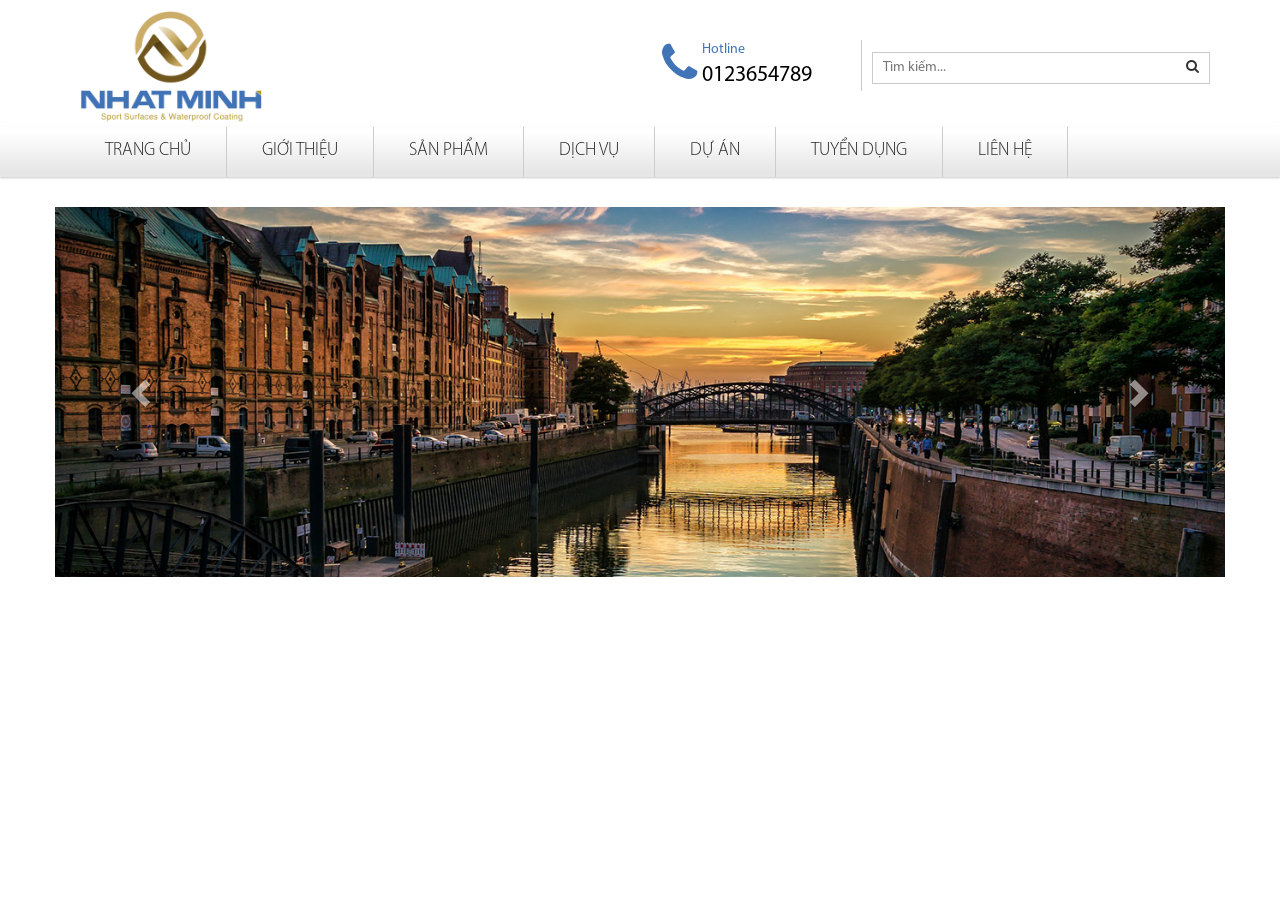
==== index.html @ c6996812 "a" ====
<html>

<head>
	<meta charset="utf-8" />
	<meta name="viewport" content="width=device-width, initial-scale=1">
	<title>Trang chủ</title>
    <!-- <link href="mmenu/jquery.mmenu.all.min.css" rel="stylesheet" /> -->
	<link rel="stylesheet" type="text/css" href="css/animate.css" />
    <link rel="stylesheet" type="text/css" href="css/owl.carousel.css" />
    <link rel="stylesheet" type="text/css" href="css/bootstrap.min.css" />
    <link rel="stylesheet" type="text/css" href="css/font-awesome.min.css" />
    <link rel="stylesheet" type="text/css" href="css/jquery.bxslider.css" />
    <link rel="stylesheet" type="text/css" href="css/jquery.fancybox.min.css" />
    <link rel="stylesheet" type="text/css" href="css/slick.css" />
    <link rel="stylesheet" type="text/css" href="css/style.css" />
    <link rel="stylesheet" type="text/css" href="css/cus.css" />
    <link rel="stylesheet" type="text/css" href="css/responsive.css" />
    <script src="js/jquery-2.1.4.min.js"></script>
    <script src="js/bootstrap.min.js"></script>
    <script src="js/owl.carousel.min.js"></script> 
    
    <script src="js/slick.min.js"></script>
    <script src="js/jquery.fancybox.min.js"></script>
    <script src="js/script.js"></script>
</head>

<body>
	<header id="header" class="">
        <div class="container">
            <div class="row">                
                <div class="col-md-5 col-xs-12">
                    <a href="" title=""><img src="images/logo.jpg" class="logo-img" alt=""></a>
                </div>
                <div class="col-md-7 col-xs-12">
                    <div class="box-info-hearder">
                        <div class="phone-number">
                            <i class="fa fa-phone"></i>
                            <span>Hotline</span>
                            <p>0123654789</p>
                        </div>
                        <form id="main-search" method="post" action="/search">
                            <input type="text" name="key" placeholder="Tìm kiếm...">
                            <button><i class="fa fa-search"></i></button>
                        </form>
                    </div>
                </div>
                
            </div>
            
        </div>
    </header><!-- /header -->
    <div class="menu visible-lg visible-md">         
        <div class="container">
            <ul class="navi">
                <li class="active"><a href="">Trang chủ</a></li>
                <li>
                    <a href="#">Giới thiệu</a>
                    
                </li>
                <li>
                    <a href="#">Sản phẩm
                        <!-- <i class="fa fa-chevron-down"></i> -->
                    </a>
                    <ul class="vk-menu__child">
                        <li><a href="">Công trình 1</a></li>
                        <li><a href="">Công trình 1</a></li>
                        <li><a href="">Công trình 1</a></li>                        
                    </ul>
                </li>
                <li>
                    <a href="#">Dịch vụ</a>                    
                </li>
                
                <li><a href="#" title="">Dự án</a></li>
                <li><a href="#" title="">Tuyển dụng</a></li>
                <li><a href="#" title="">Liên hệ</a></li>
            </ul> 
        </div>           
    </div>
    <div class="visible-xs visible-sm">
        <div class="vk-header__search">
            <div class="container">
                
                <a href="#menuMobile" class="menu_Mobile" data-toggle="collapse" class="_btn d-lg-none menu_title"><i class="fa fa-bars"></i> Menu</a>
            </div>
        </div>
        <nav class="vk-header__menu-mobile">
            <ul class="vk-menu__mobile collapse" id="menuMobile">
                <li><a href="#">Trang chủ</a></li>
                <li>
                    <a href="#">Thiết kế</a>
                    <a href="#menu2" data-toggle="collapse" class="_arrow-mobile"><i class="_icon fa fa-angle-down"></i></a>
                    <ul class="collapse" id="menu2">
                        <li><a href="#">Công trình 1</a></li>
                        <li><a href="#">Công trình 1</a></li>
                        <li><a href="#">Công trình 1</a></li>
                        <li><a href="#">Công trình 1</a></li>
                        <li><a href="#">Công trình 1</a></li>
                        
                    </ul>
                </li>
                <li>
                    <a href="#">Ảnh công trình</a>
                    <a href="#menu1" data-toggle="collapse" class="_arrow-mobile"><i class="_icon fa fa-angle-down"></i></a>
                    <ul class="collapse" id="menu1">
                        <li><a href="#">Công trình 1</a></li>
                        <li><a href="#">Công trình 1</a></li>
                        <li><a href="#">Công trình 1</a></li>
                        <li><a href="#">Công trình 1</a></li>
                        <li><a href="#">Công trình 1</a></li>
                        
                    </ul>
                </li>
                <li><a href="#">Dự án</a></li>
                <li><a href="#">Decor</a></li>
                <li><a href="#">Liên hệ</a></li>
            </ul>
        </nav>
        
    </div>
    <div class="slider">
        <div class="container">
            <div class="row">
                <div id="carousel-id" class="carousel slide" data-ride="carousel">
                    <!-- <ol class="carousel-indicators">
                        <li data-target="#carousel-id" data-slide-to="0" class=""></li>
                        <li data-target="#carousel-id" data-slide-to="1" class=""></li>
                        <li data-target="#carousel-id" data-slide-to="2" class="active"></li>
                    </ol> -->
                    <div class="carousel-inner">
                        <div class="item">
                            <img src="images/slider.png">
                        </div>
                        <div class="item">
                           <img src="images/slider.png">
                           
                        </div>
                        <div class="item active">
                            
                           <img src="images/slider.png">
                        </div>
                    </div>
                    <a class="left carousel-control" href="#carousel-id" data-slide="prev"><span class="glyphicon glyphicon-chevron-left"></span></a>
                    <a class="right carousel-control" href="#carousel-id" data-slide="next"><span class="glyphicon glyphicon-chevron-right"></span></a>
                </div>
            </div>
        </div>
    </div>
    
</body>

</html>
---- css/style.css ----
*{padding:0;margin:0;}

a:hover{text-decoration:none !important}
ul li{list-style: none;}
.clear{
	clear: both;
}

body{
	font-family: 'MyriaR';
	font-size: 14px;
}
a:hover {
    text-decoration: none !important;
}
.pdl-0{
	padding-left: 0px !important;
}
.pdr-0{
	padding-right: 0px !important;
}
.pdt-10{
	padding-top: 10px;
}
@font-face {
    font-family: 'MyriaR';
    src: url('../fonts/MyriadPro-Regular.otf');
    font-style: normal;
}
@font-face {
    font-family: 'MyriaB';
    src: url('../fonts/MyriadPro-Bold.otf'); 
}
@font-face {
    font-family: 'MyriaL';
    src: url('../fonts/MyriadPro-Light.otf'); 
}
@font-face {
    font-family: 'MyriaS';
    src: url('../fonts/MyriadPro-Semibold.otf'); 
}
@font-face {
    font-family: 'MyriaI';
    src: url('../fonts/MyriadWebPro-Italic.ttf'); 
}
header, .slider{
	width: 100%;
	float: left;
}
.logo-img{
    width: 200px;
}
.slider{
	margin-top: 30px;
}
.slider img{
	width: 100%;
}
.box-info-hearder {
    text-align: right;
    padding-top: 0px;
    margin-top: 40px;
}
.phone-number {
    display: inline-block;
    width: 200px;
    text-align: left;
    border-right: 1px solid #ccc;
    margin-right: 10px;
}
.phone-number i {
    font-size: 45px;
    float: left;
    color: #4174b6;
    margin-right: 5px;
}
.phone-number span {
    color: #4174b6;
}
.phone-number p {
    font-size: 22px;
    color: #000;
    margin: 0;
}
#main-search {
    float: right;
    border: 1px solid #ccc;
    padding: 5px 10px;
    margin-top: 12px;
}
#main-search input {
    border: none;
    width: 300px;
    outline: none;
}
#main-search button {
    border: none;
    background: none;
    outline: none;
}
.menu{
	width: 100%;
	float: left;
    box-shadow: 0 1px 2px 0 rgba(0, 0, 0, 0.21);
    background-image: -webkit-gradient( linear, left bottom, left top, color-stop(0.1, #E6E6E6), color-stop(0.9, #FFFFFF) );
    /*height: 45px;*/
	/*background: #000000;*/
	/*margin-top: 15px;*/
	/*height: 35px;*/
}
.menu ul.navi{
	width: 100%;
	float: left;
	margin-bottom: 0px;
}
.menu ul.navi > li{
	float: left;
    min-height: 45px;
    line-height: 50px;
    color: #222222;
    border-right: 1px solid #cccccc;
    position: relative;
    text-align: center;
    padding-right: 35px;
    padding-left: 35px;
    
}
.menu ul.navi > li.active{
	/*background: #2a64b6;*/
}
.menu ul.navi > li a{
    line-height: 40px;
    color: #222222;      
    font-size: 18px;
    text-transform: uppercase;
    text-decoration: none;
    font-family: MyriaL;
}
.menu ul.navi > li:hover > a{
	/*background: #2a64b6;*/
    color: #4174b6;
}
.vk-menu__child{
	display: none;
	position: absolute;
    top: 50px;
    left: 0px;
    width: 240px;
    background: #fff;
}
.vk-menu__child > li{
	margin-bottom: 3px;
	margin-top: 2px
}
.menu .navi li:hover > ul.vk-menu__child {
    display: block;
    z-index: 9999;
}
.vk-menu__child a{
	font-size: 16px !important;
	font-family: MyriaR !important;
}


.vk-header__search {
    text-align: right;
}
.vk-menu__mobile {
    border-top: 3px solid white;
    padding: 0px 0px;
    text-transform: uppercase;
    background: #2a64b6;
}
.vk-menu__mobile li {
    position: relative;
}
.vk-menu__mobile li a {
    border-top: 1px solid rgba(255, 255, 255, 0.3);
    padding: 10px 15px;
    display: block;
    width: 100%;
    color: #fff;
}
.vk-menu__mobile li a._arrow-mobile {
    position: absolute;
    right: 0;
    top: 0;
    width: 50px;
    height: 42px;
    border-left: 1px solid rgba(255, 255, 255, 0.3);
    border-top: none;
    display: -webkit-box;
    display: -ms-flexbox;
    display: flex;
    -webkit-box-align: center;
    -ms-flex-align: center;
    align-items: center;
    -webkit-box-pack: center;
    -ms-flex-pack: center;
    justify-content: center;
}
.menu_Mobile{
	font-size: 18px;
}
---- css/cus.css ----
/*.slider-category h1{
	margin-top: 0px;
	font-size: 22px;
	text-transform: uppercase;
}*/
.owl-carousel-category .item{
	margin-left: 10px;
	margin-right: 10px;

}
.owl-carousel-category .owl-prev {
    position: absolute;
    right: 25px;
    top: -25px;
}
.owl-carousel-category .owl-next {
    position: absolute;
    right: 10px;
    top: -25px;
}
.owl-carousel-category a{
	color: #B88918;
}
.owl-carousel-category a:hover{
	color: #fff;
}
.owl-carousel-category .owl-next i, .owl-carousel-category .owl-prev i{
	font-size: 26px;
}
.vk-menu__mobile li {
    position: relative;
}
.vk-menu__mobile li a._arrow-mobile {
    position: absolute;
    right: 0;
    top: 0;
    width: 50px;
    height: 42px;
    border-left: 1px solid rgba(255, 255, 255, 0.3);
    border-top: none;
    display: -webkit-box;
    display: -ms-flexbox;
    display: flex;
    -webkit-box-align: center;
    -ms-flex-align: center;
    align-items: center;
    -webkit-box-pack: center;
    -ms-flex-pack: center;
    justify-content: center;
}
---- css/responsive.css ----
@media (max-width: 767px){
	

}
@media (min-width: 768px) {
	
}
@media (min-width: 768px) and (max-width: 999px){
	
}
@media (min-width: 1000px) {
	
}
@media (min-width: 1200px){
	
}
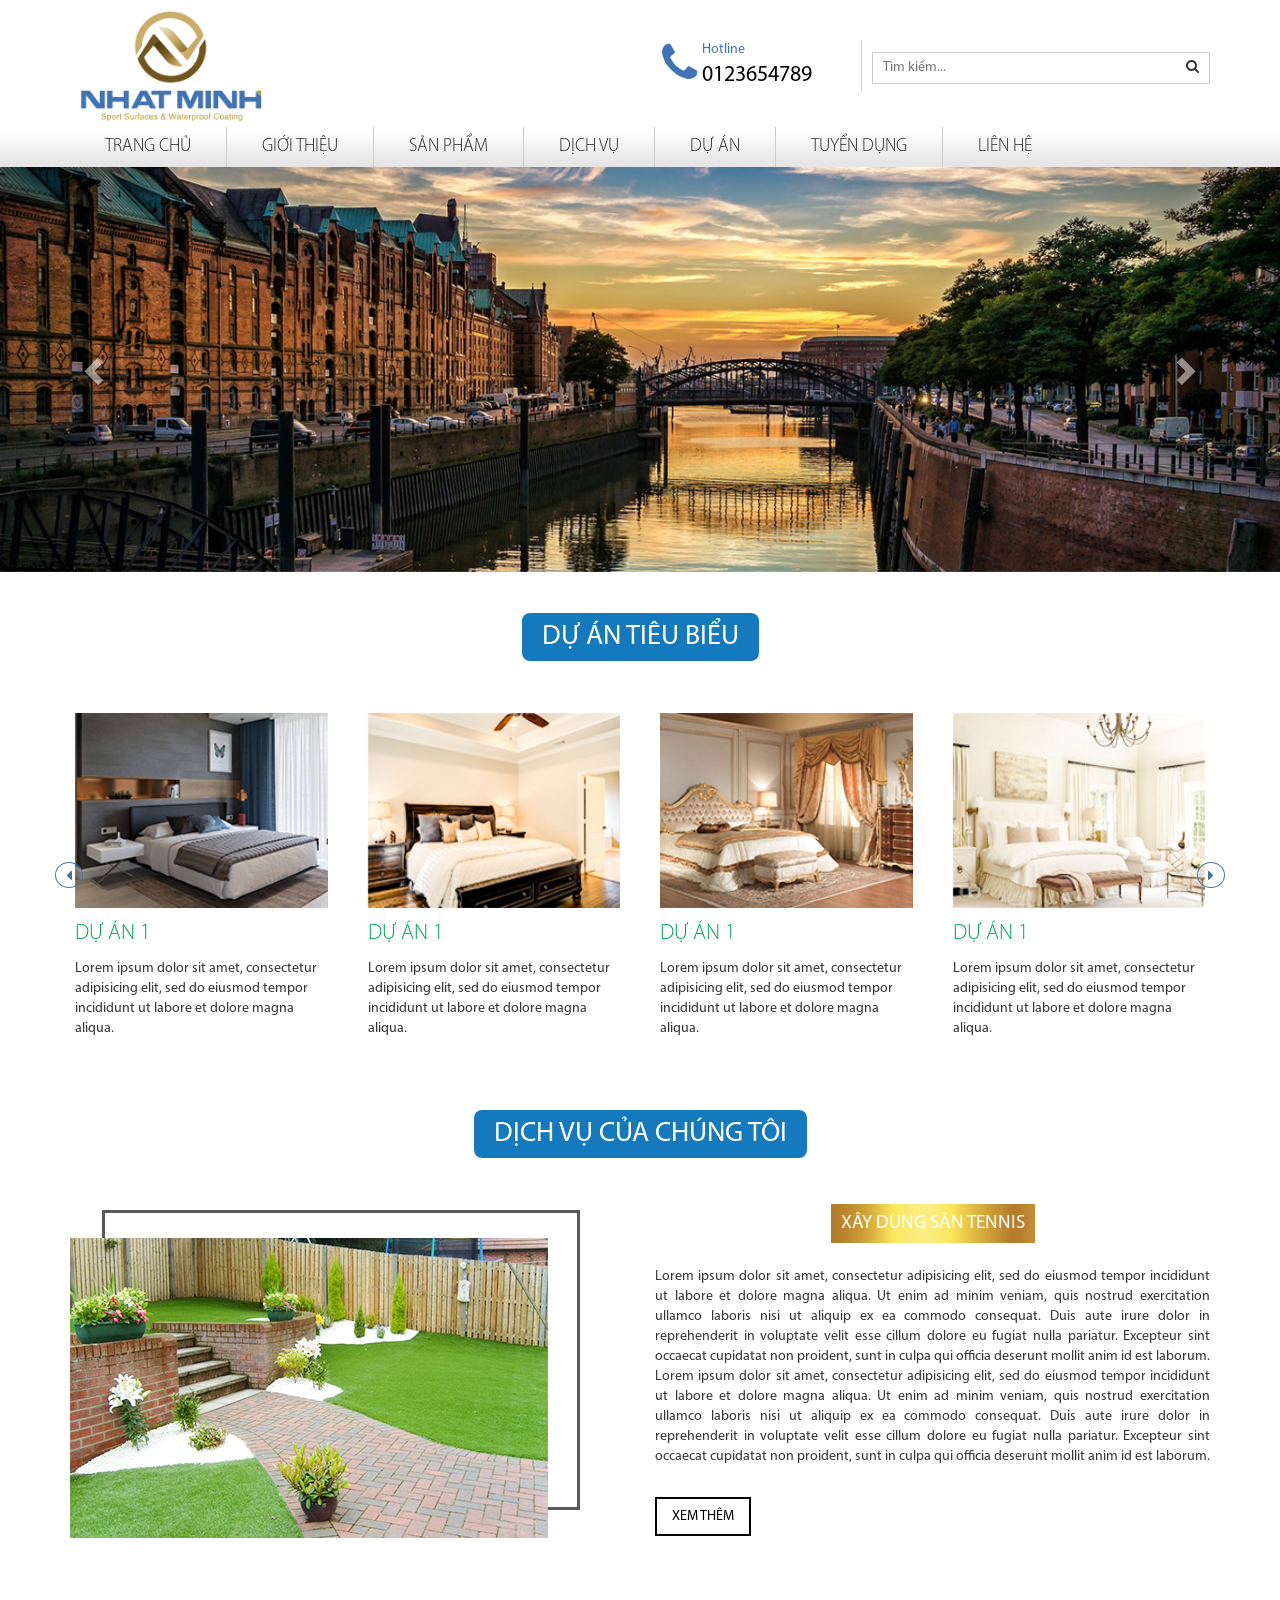
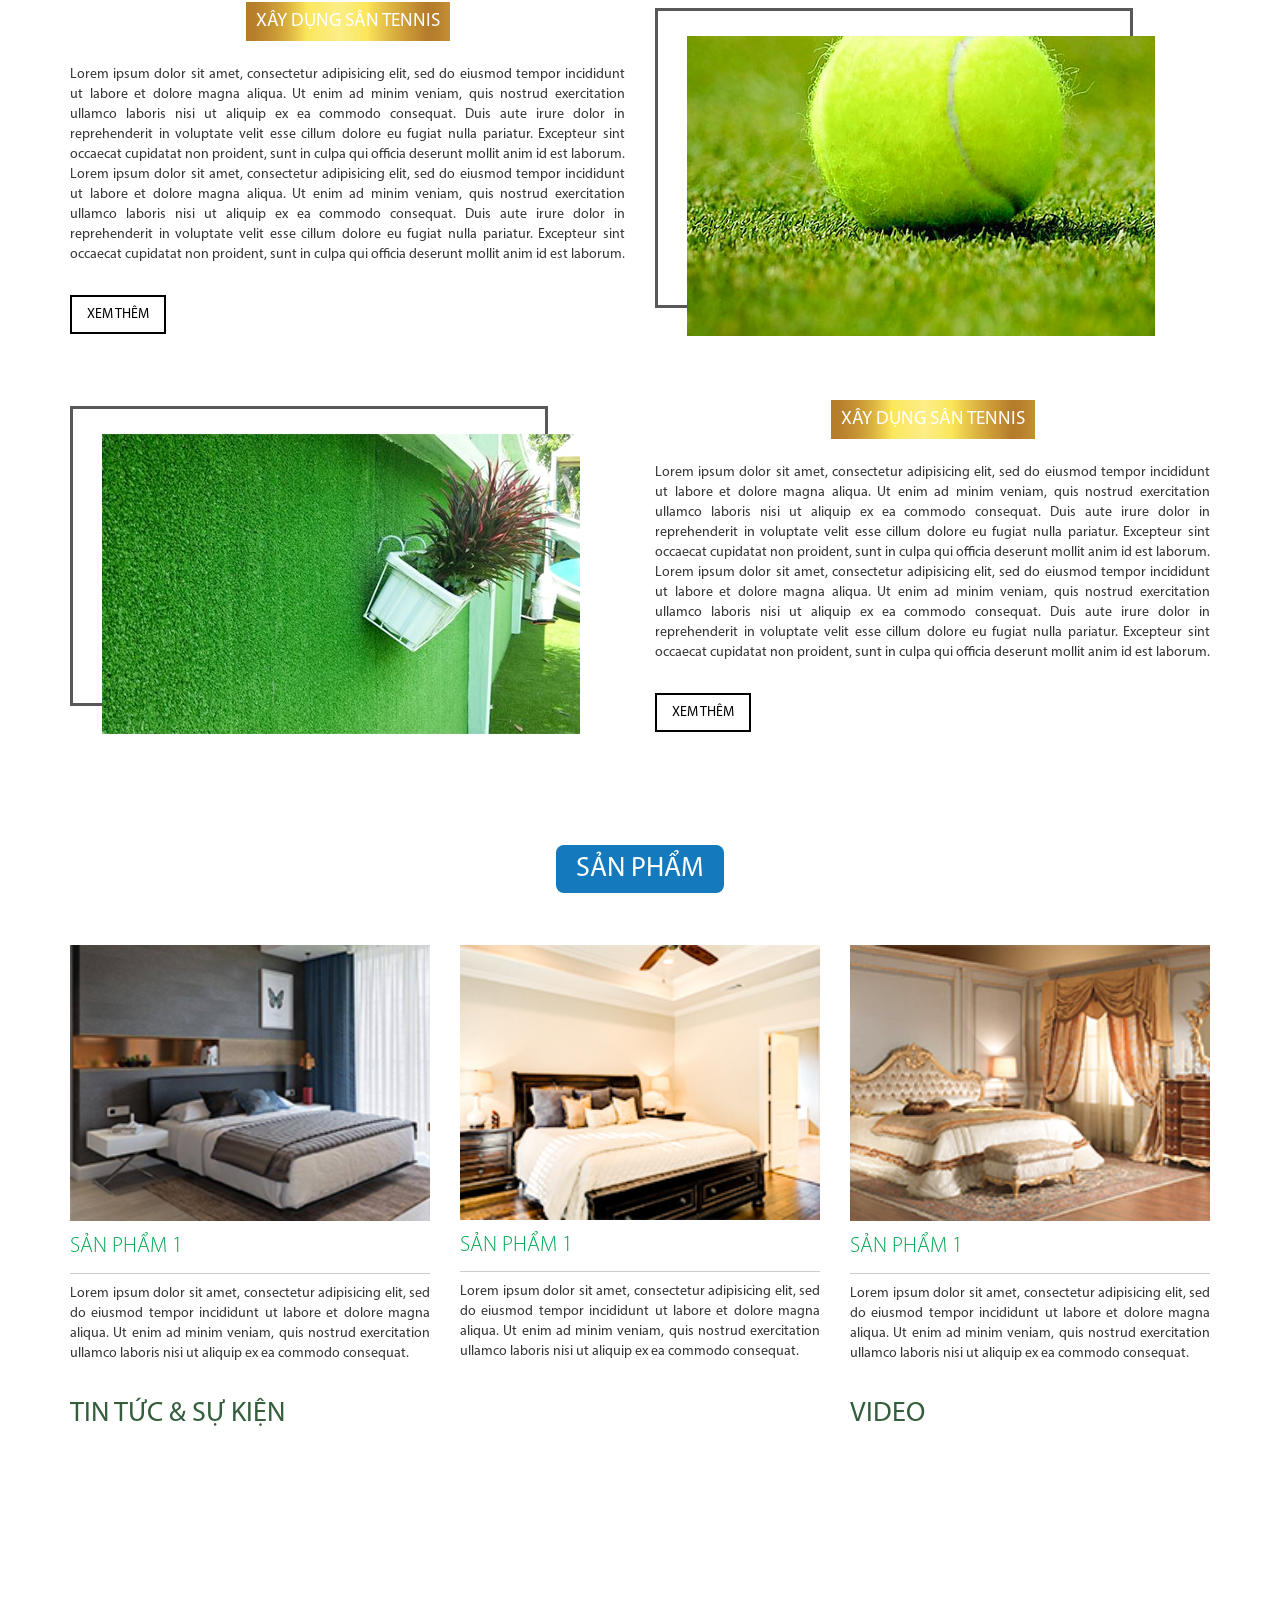
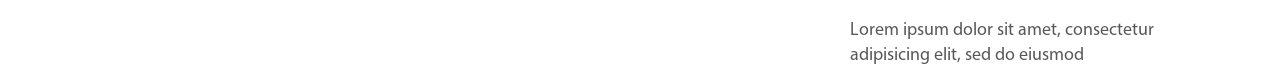
==== commit 1970e6b7: "a" ====
--- a/index.html
+++ b/index.html
@@ -28,7 +28,7 @@
 	<header id="header" class="">
         <div class="container">
             <div class="row">                
-                <div class="col-md-5 col-xs-12">
+                <div class="col-md-5 col-xs-12 logo">
                     <a href="" title=""><img src="images/logo.jpg" class="logo-img" alt=""></a>
                 </div>
                 <div class="col-md-7 col-xs-12">
@@ -68,7 +68,42 @@
                     </ul>
                 </li>
                 <li>
-                    <a href="#">Dịch vụ</a>                    
+                    <a href="#">Dịch vụ</a> 
+                    <ul class="vk-menu__child">
+                        <li>
+                            <a href="">Dịch vụ 1</a>
+                            <ul class="vk-menu__child">
+                                <li><a href="" title="">Dịch vụ 1.1</a></li>
+                                <li><a href="" title="">Dịch vụ 1.2</a></li>
+                                <li><a href="" title="">Dịch vụ 1.3</a></li>
+                            </ul>
+                        </li>
+                        <li>
+                            <a href="">Dịch vụ 2</a>
+                            <ul class="vk-menu__child">
+                                <li><a href="" title="">Dịch vụ 2.1</a></li>
+                                <li><a href="" title="">Dịch vụ 2.2</a></li>
+                                <li><a href="" title="">Dịch vụ 2.3</a></li>
+                            </ul>
+                        </li>
+                         <li>
+                            <a href="">Dịch vụ 3</a>
+                            <ul class="vk-menu__child">
+                                <li><a href="" title="">Dịch vụ 3.1</a></li>
+                                <li><a href="" title="">Dịch vụ 3.2</a></li>
+                                <li><a href="" title="">Dịch vụ 3.3</a></li>
+                            </ul>
+                        </li>
+                         <li>
+                            <a href="">Dịch vụ 4</a>
+                            <ul class="vk-menu__child">
+                                <li><a href="" title="">Dịch vụ 4.1</a></li>
+                                <li><a href="" title="">Dịch vụ 4.2</a></li>
+                                <li><a href="" title="">Dịch vụ 4.3</a></li>
+                            </ul>
+                        </li>
+                                            
+                    </ul>                           
                 </li>
                 
                 <li><a href="#" title="">Dự án</a></li>
@@ -77,7 +112,7 @@
             </ul> 
         </div>           
     </div>
-    <div class="visible-xs visible-sm">
+    <div class="visible-xs visible-sm menu-mobile">
         <div class="vk-header__search">
             <div class="container">
                 
@@ -87,8 +122,9 @@
         <nav class="vk-header__menu-mobile">
             <ul class="vk-menu__mobile collapse" id="menuMobile">
                 <li><a href="#">Trang chủ</a></li>
-                <li>
-                    <a href="#">Thiết kế</a>
+                <li><a href="#">Giới thiệu</a></li>
+                <li>
+                    <a href="#">Sản phẩm</a>
                     <a href="#menu2" data-toggle="collapse" class="_arrow-mobile"><i class="_icon fa fa-angle-down"></i></a>
                     <ul class="collapse" id="menu2">
                         <li><a href="#">Công trình 1</a></li>
@@ -100,27 +136,40 @@
                     </ul>
                 </li>
                 <li>
-                    <a href="#">Ảnh công trình</a>
+                    <a href="#">Dịch vụ</a>
                     <a href="#menu1" data-toggle="collapse" class="_arrow-mobile"><i class="_icon fa fa-angle-down"></i></a>
-                    <ul class="collapse" id="menu1">
-                        <li><a href="#">Công trình 1</a></li>
-                        <li><a href="#">Công trình 1</a></li>
-                        <li><a href="#">Công trình 1</a></li>
-                        <li><a href="#">Công trình 1</a></li>
-                        <li><a href="#">Công trình 1</a></li>
+                    <ul class="collapse sub-menu-mobile" id="menu1">
+                        <li>
+                            <a href="#">Dịch vụ 1</a>
+                            <a href="#menu1_1" data-toggle="collapse" class="_arrow-mobile">
+                                <i class="_icon fa fa-angle-down"></i>
+                            </a>
+                            <ul class="collapse sub-menu-mobile" id="menu1_1">
+                                <li><a href="#">dịch vụ 1.1</a></li>
+                                <li><a href="#">dịch vụ 1.1</a></li>
+                                <li><a href="#">dịch vụ 1.1</a></li>
+                                <li><a href="#">dịch vụ 1.1</a></li>
+                                <li><a href="#">dịch vụ 1.1</a></li>
+                                
+                            </ul>
+                        </li>
+                        <li><a href="#">Dịch vụ 2</a></li>
+                        <li><a href="#">Dịch vụ 3</a></li>
+                        <li><a href="#">Dịch vụ 4</a></li>
+                        <li><a href="#">Dịch vụ 5</a></li>
                         
                     </ul>
                 </li>
                 <li><a href="#">Dự án</a></li>
-                <li><a href="#">Decor</a></li>
+                <li><a href="#">Tuyển dụng</a></li>
                 <li><a href="#">Liên hệ</a></li>
             </ul>
         </nav>
         
     </div>
     <div class="slider">
-        <div class="container">
-            <div class="row">
+        <div class="">
+            <div class="">
                 <div id="carousel-id" class="carousel slide" data-ride="carousel">
                     <!-- <ol class="carousel-indicators">
                         <li data-target="#carousel-id" data-slide-to="0" class=""></li>
@@ -147,6 +196,197 @@
         </div>
     </div>
     
+    <div class="box-content">
+        <div class="container">
+            <div class="row">
+                <h3 class="title-home"><span>Dự án tiêu biểu</span></h3>
+                <div class="list-product-item">
+                    <div class="owl-carousel owl-theme owl-carousel-product">                        
+                        <div class="item">
+                            <a href="" title=""><img src="images/duan1.jpg" alt="">
+                            </a>
+                            <p class="name-project"><a href="" class="Dự án 1" title="">Dự án 1</a></p>                            
+                            <div class="description-proejct">
+                                Lorem ipsum dolor sit amet, consectetur adipisicing elit, sed do eiusmod
+                                tempor incididunt ut labore et dolore magna aliqua.
+                            </div>
+                        </div>
+                        <div class="item">
+                            <a href="" title=""><img src="images/duan2.jpg" alt="">
+                            </a>
+                            <p class="name-project"><a href="" class="Dự án 1" title="">Dự án 1</a></p>                            
+                            <div class="description-proejct">
+                                Lorem ipsum dolor sit amet, consectetur adipisicing elit, sed do eiusmod
+                                tempor incididunt ut labore et dolore magna aliqua.
+                            </div>
+                        </div>
+                        <div class="item">
+                            <a href="" title=""><img src="images/duan3.jpg" alt="">
+                            </a>
+                            <p class="name-project"><a href="" class="Dự án 1" title="">Dự án 1</a></p>                           
+                            <div class="description-proejct">
+                                Lorem ipsum dolor sit amet, consectetur adipisicing elit, sed do eiusmod
+                                tempor incididunt ut labore et dolore magna aliqua.
+                            </div>
+                        </div>
+                        <div class="item">
+                            <a href="" title=""><img src="images/duan4.jpg" alt="">
+                            </a>
+                            <p class="name-project"><a href="" class="Dự án 1" title="">Dự án 1</a></p>
+                            <div class="description-proejct">
+                                Lorem ipsum dolor sit amet, consectetur adipisicing elit, sed do eiusmod
+                                tempor incididunt ut labore et dolore magna aliqua.
+                            </div>
+                        </div>
+                    </div>
+                </div>
+            </div>
+        </div>
+    </div>
+    <div class="box-content box-service-home">
+        <div class="container">
+            <div class="row">
+                <h3 class="title-home"><span>Dịch vụ của chúng tôi</span></h3>
+                <div class="box-service">
+                    <div class="col-md-6">
+                        <a href="" title=""><img src="images/dv1.png" alt=""></a>
+                    </div>
+                    <div class="col-md-6">
+                        <p class="title-service"><a href="" title="">Xây dụng sân tennis</a></p>
+                        <div class="des-serive">
+                            Lorem ipsum dolor sit amet, consectetur adipisicing elit, sed do eiusmod
+                            tempor incididunt ut labore et dolore magna aliqua. Ut enim ad minim veniam,
+                            quis nostrud exercitation ullamco laboris nisi ut aliquip ex ea commodo
+                            consequat. Duis aute irure dolor in reprehenderit in voluptate velit esse
+                            cillum dolore eu fugiat nulla pariatur. Excepteur sint occaecat cupidatat non
+                            proident, sunt in culpa qui officia deserunt mollit anim id est laborum.
+                            Lorem ipsum dolor sit amet, consectetur adipisicing elit, sed do eiusmod
+                            tempor incididunt ut labore et dolore magna aliqua. Ut enim ad minim veniam,
+                            quis nostrud exercitation ullamco laboris nisi ut aliquip ex ea commodo
+                            consequat. Duis aute irure dolor in reprehenderit in voluptate velit esse
+                            cillum dolore eu fugiat nulla pariatur. Excepteur sint occaecat cupidatat non
+                            proident, sunt in culpa qui officia deserunt mollit anim id est laborum.
+                        </div>
+                        <div class="xemthem"><a href="" title="" class="read-more">Xem thêm</a></div>
+                    </div>
+                </div>
+                <div class="box-service">
+                    <div class="col-md-6">
+                        <p class="title-service"><a href="" title="">Xây dụng sân tennis</a></p>
+                        <div class="des-serive">
+                            Lorem ipsum dolor sit amet, consectetur adipisicing elit, sed do eiusmod
+                            tempor incididunt ut labore et dolore magna aliqua. Ut enim ad minim veniam,
+                            quis nostrud exercitation ullamco laboris nisi ut aliquip ex ea commodo
+                            consequat. Duis aute irure dolor in reprehenderit in voluptate velit esse
+                            cillum dolore eu fugiat nulla pariatur. Excepteur sint occaecat cupidatat non
+                            proident, sunt in culpa qui officia deserunt mollit anim id est laborum.
+                            Lorem ipsum dolor sit amet, consectetur adipisicing elit, sed do eiusmod
+                            tempor incididunt ut labore et dolore magna aliqua. Ut enim ad minim veniam,
+                            quis nostrud exercitation ullamco laboris nisi ut aliquip ex ea commodo
+                            consequat. Duis aute irure dolor in reprehenderit in voluptate velit esse
+                            cillum dolore eu fugiat nulla pariatur. Excepteur sint occaecat cupidatat non
+                            proident, sunt in culpa qui officia deserunt mollit anim id est laborum.
+                        </div>
+                        <div class="xemthem"><a href="" title="" class="read-more">Xem thêm</a></div>
+                    </div>
+                    <div class="col-md-6">
+                        <a href="" title=""><img src="images/dv2.png" alt=""></a>
+                    </div>
+                    
+                </div>
+                <div class="box-service">
+                    <div class="col-md-6">
+                        <a href="" title=""><img src="images/dv3.png" alt=""></a>
+                    </div>
+                    <div class="col-md-6">
+                        <p class="title-service"><a href="" title="">Xây dụng sân tennis</a></p>
+                        <div class="des-serive">
+                            Lorem ipsum dolor sit amet, consectetur adipisicing elit, sed do eiusmod
+                            tempor incididunt ut labore et dolore magna aliqua. Ut enim ad minim veniam,
+                            quis nostrud exercitation ullamco laboris nisi ut aliquip ex ea commodo
+                            consequat. Duis aute irure dolor in reprehenderit in voluptate velit esse
+                            cillum dolore eu fugiat nulla pariatur. Excepteur sint occaecat cupidatat non
+                            proident, sunt in culpa qui officia deserunt mollit anim id est laborum.
+                            Lorem ipsum dolor sit amet, consectetur adipisicing elit, sed do eiusmod
+                            tempor incididunt ut labore et dolore magna aliqua. Ut enim ad minim veniam,
+                            quis nostrud exercitation ullamco laboris nisi ut aliquip ex ea commodo
+                            consequat. Duis aute irure dolor in reprehenderit in voluptate velit esse
+                            cillum dolore eu fugiat nulla pariatur. Excepteur sint occaecat cupidatat non
+                            proident, sunt in culpa qui officia deserunt mollit anim id est laborum.
+                        </div>
+                        <div class="xemthem"><a href="" title="" class="read-more">Xem thêm</a></div>
+                    </div>
+                </div>
+            </div>
+        </div>
+    </div>
+    <div class="box-content">
+        <div class="container">
+            <div class="row">
+                <h3 class="title-home"><span>Sản phẩm</span></h3>
+                <div class="col-md-4 box-product">
+                    <a href="" title=""><img src="images/duan1.jpg" alt=""></a>
+                    <p class="name-project"><a href="" class="Dự án 1" title="">Sản phẩm 1</a></p>
+                    <div class="des-product">
+                        Lorem ipsum dolor sit amet, consectetur adipisicing elit, sed do eiusmod
+                        tempor incididunt ut labore et dolore magna aliqua. Ut enim ad minim veniam,
+                        quis nostrud exercitation ullamco laboris nisi ut aliquip ex ea commodo
+                        consequat.
+                    </div>
+                </div>
+                <div class="col-md-4 box-product">
+                    <a href="" title=""><img src="images/duan2.jpg" alt=""></a>
+                    <p class="name-project"><a href="" class="Dự án 1" title="">Sản phẩm 1</a></p>
+                    <div class="des-product">
+                        Lorem ipsum dolor sit amet, consectetur adipisicing elit, sed do eiusmod
+                        tempor incididunt ut labore et dolore magna aliqua. Ut enim ad minim veniam,
+                        quis nostrud exercitation ullamco laboris nisi ut aliquip ex ea commodo
+                        consequat.
+                    </div>
+                </div>
+                <div class="col-md-4 box-product">
+                    <a href="" title=""><img src="images/duan3.jpg" alt=""></a>
+                    <p class="name-project"><a href="" class="Dự án 1" title="">Sản phẩm 1</a></p>
+                    <div class="des-product">
+                        Lorem ipsum dolor sit amet, consectetur adipisicing elit, sed do eiusmod
+                        tempor incididunt ut labore et dolore magna aliqua. Ut enim ad minim veniam,
+                        quis nostrud exercitation ullamco laboris nisi ut aliquip ex ea commodo
+                        consequat.
+                    </div>
+                </div>
+            </div>
+        </div>
+    </div>
+    <div class="box-content">
+        <div class="container">
+            <div class="row">
+                <div class="col-md-8">
+                    <p class="title-video">Tin tức & sự kiện</p>
+                    <div class="list-news-home">
+                        <div class="owl-carousel owl-theme owl-carousel-news">                        
+                            <div class="item">
+                                <a href="" title=""><img src="images/duan1.jpg" alt="">
+                                </a>
+                                <p class="name-project"><a href="" class="Dự án 1" title="">Dự án 1</a></p>                            
+                                <div class="description-proejct">
+                                    Lorem ipsum dolor sit amet, consectetur adipisicing elit, sed do eiusmod
+                                    tempor incididunt ut labore et dolore magna aliqua.
+                                </div>
+                            </div>
+                            
+                        </div>
+                    </div>
+                </div>
+                <div class="col-md-4">
+                    <p class="title-video">Video</p>
+                    <div class="box-video">
+                        <iframe width="560" height="315" src="https://www.youtube.com/embed/58HH7pO6JAA" frameborder="0" allow="accelerometer; autoplay; encrypted-media; gyroscope; picture-in-picture" allowfullscreen></iframe>
+                    </div>
+                    <p class="name-video">Lorem ipsum dolor sit amet, consectetur adipisicing elit, sed do eiusmod</p>
+                </div>
+            </div>
+        </div>
+    </div>
 </body>
 
 </html>
--- a/css/style.css
+++ b/css/style.css
@@ -47,15 +47,7 @@
 	width: 100%;
 	float: left;
 }
-.logo-img{
-    width: 200px;
-}
-.slider{
-	margin-top: 30px;
-}
-.slider img{
-	width: 100%;
-}
+
 .box-info-hearder {
     text-align: right;
     padding-top: 0px;
@@ -115,18 +107,24 @@
 }
 .menu ul.navi > li{
 	float: left;
-    min-height: 45px;
-    line-height: 50px;
+    /*min-height: 45px;*/
+    /*line-height: 50px;*/
     color: #222222;
     border-right: 1px solid #cccccc;
-    position: relative;
-    text-align: center;
+   
+    /*text-align: center;*/
     padding-right: 35px;
     padding-left: 35px;
     
 }
+.menu ul.navi li{
+    position: relative;
+}
 .menu ul.navi > li.active{
 	/*background: #2a64b6;*/
+}
+.menu ul.navi > li:last-child{
+    border-right: 0px;
 }
 .menu ul.navi > li a{
     line-height: 40px;
@@ -140,27 +138,38 @@
 	/*background: #2a64b6;*/
     color: #4174b6;
 }
-.vk-menu__child{
+ul.navi .vk-menu__child{
 	display: none;
 	position: absolute;
-    top: 50px;
-    left: 0px;
-    width: 240px;
-    background: #fff;
+    /*top: 41px;
+    left: 0px;*/
+    top: 0px;
+    left: 100%;
+    width: 220px;
+    background-image: -webkit-gradient( linear, left bottom, left top, color-stop(0.1, #E6E6E6), color-stop(0.9, #FFFFFF) );
 }
 .vk-menu__child > li{
 	margin-bottom: 3px;
-	margin-top: 2px
+	margin-top: 2px;
+    padding-left: 20px;
+    /*position: relative;*/
 }
 .menu .navi li:hover > ul.vk-menu__child {
     display: block;
     z-index: 9999;
 }
+.menu .navi > li > ul.vk-menu__child{
+    top:41px;
+    left: 0;
+}
 .vk-menu__child a{
 	font-size: 16px !important;
 	font-family: MyriaR !important;
-}
-
+    line-height: 35px;
+}
+.vk-menu__child > li:hover > a{
+    color: #4174b6 !important;
+}
 
 .vk-header__search {
     text-align: right;
@@ -202,3 +211,141 @@
 .menu_Mobile{
 	font-size: 18px;
 }
+.menu-mobile{
+    width: 100%;
+    float: left;
+    margin-top: 10px;
+}
+.sub-menu-mobile > li{
+    padding-left: 10px;
+}
+.logo-img{
+    width: 200px;
+}
+.slider{
+    /*margin-top: 30px;*/
+}
+.slider img{
+    width: 100%;
+}
+.box-content{
+    width: 100%;
+    float: left;
+    margin-top: 30px;
+}
+.name-project{
+    margin-top: 10px;
+}
+.name-project a{
+    font-size: 22px;
+    text-transform: uppercase;
+    font-family: MyriaL;
+    color: #00a651;
+}
+.owl-carousel-product .item {
+    margin-left: 20px;
+    margin-right: 20px;
+}
+.list-product-item .item img, .owl-carousel-product .item img {
+    height: 195px;
+}
+.owl-carousel-product .owl-controls .owl-nav .owl-prev {
+    display: inline-block;
+    position: absolute;
+    top: 50%;
+    margin-top: -14px;
+    left: 0px;
+    margin-left: 0px;
+}
+.owl-carousel-product .owl-controls .owl-nav .owl-next {
+    display: inline-block;
+    position: absolute;
+    top: 50%;
+    margin-top: -14px;
+    right: 0px;
+    margin-right: 0px;
+}
+.owl-carousel-product .owl-controls .owl-nav .owl-next i, .owl-carousel-product .owl-controls .owl-nav .owl-prev {
+    border: 1px solid #4174b6;
+    border-radius: 50%;
+    padding: 4px 10px;
+    color: #d88e15;
+    font-size: 16px;
+}
+.owl-carousel-product .owl-controls .owl-nav .owl-next i, .owl-carousel-product .owl-controls .owl-nav .owl-prev {
+    border: 1px solid #4174b6;
+    border-radius: 50%;
+    padding: 4px 10px;
+    color: #4174b6;
+    font-size: 16px;
+}
+.title-home{
+    margin-bottom: 60px;
+    text-align: center;
+}
+.title-home span{
+    font-size: 28px;
+    color: #fff;
+    background: #147abd;
+    padding: 10px 20px;
+    border-radius: 8px;
+    text-transform: uppercase;
+    text-align: center;
+}
+.box-service{
+    width: 100%;
+    float: left;
+    margin-bottom: 70px;
+}
+.title-service{
+    text-align: center;
+}
+.title-service a{
+    font-size: 19px;
+    text-transform: uppercase;
+    color: #fff;
+    background: url('../images/bg_service.png');
+    padding:10px;
+}
+.box-service-home{
+    margin-top: 60px;
+}
+.des-serive{
+    margin-top: 30px;
+    text-align: justify;
+}
+.xemthem{
+    margin-top: 40px;
+}
+.read-more{
+    text-transform: uppercase;
+    color: #000;
+    border:2px solid #000;
+    padding:10px 15px;
+}
+.box-product img{
+    width: 100%;
+}
+.des-product{
+    text-align: justify;
+    border-top: 1px solid #ccc;
+    padding-top: 10px;
+}
+.box-video iframe{
+    width: 100%;
+    height: 164px;
+}
+.name-video{
+    color: #585858;
+    font-size: 18px;
+    margin-top: 10px;
+}
+.title-video{
+    text-transform: uppercase;
+    color: #345e3b;
+    font-size: 28px;
+}
+.list-news-home{
+    width: 100%;
+    float: left;
+}
--- a/css/responsive.css
+++ b/css/responsive.css
@@ -1,6 +1,14 @@
 @media (max-width: 767px){
+	.logo{
+		text-align: center;
+	}
+	.box-info-hearder{
+		text-align: center;
+	}
+	.phone-number{
+		border-right: 0px;
+	}
 	
-
 }
 @media (min-width: 768px) {
 	
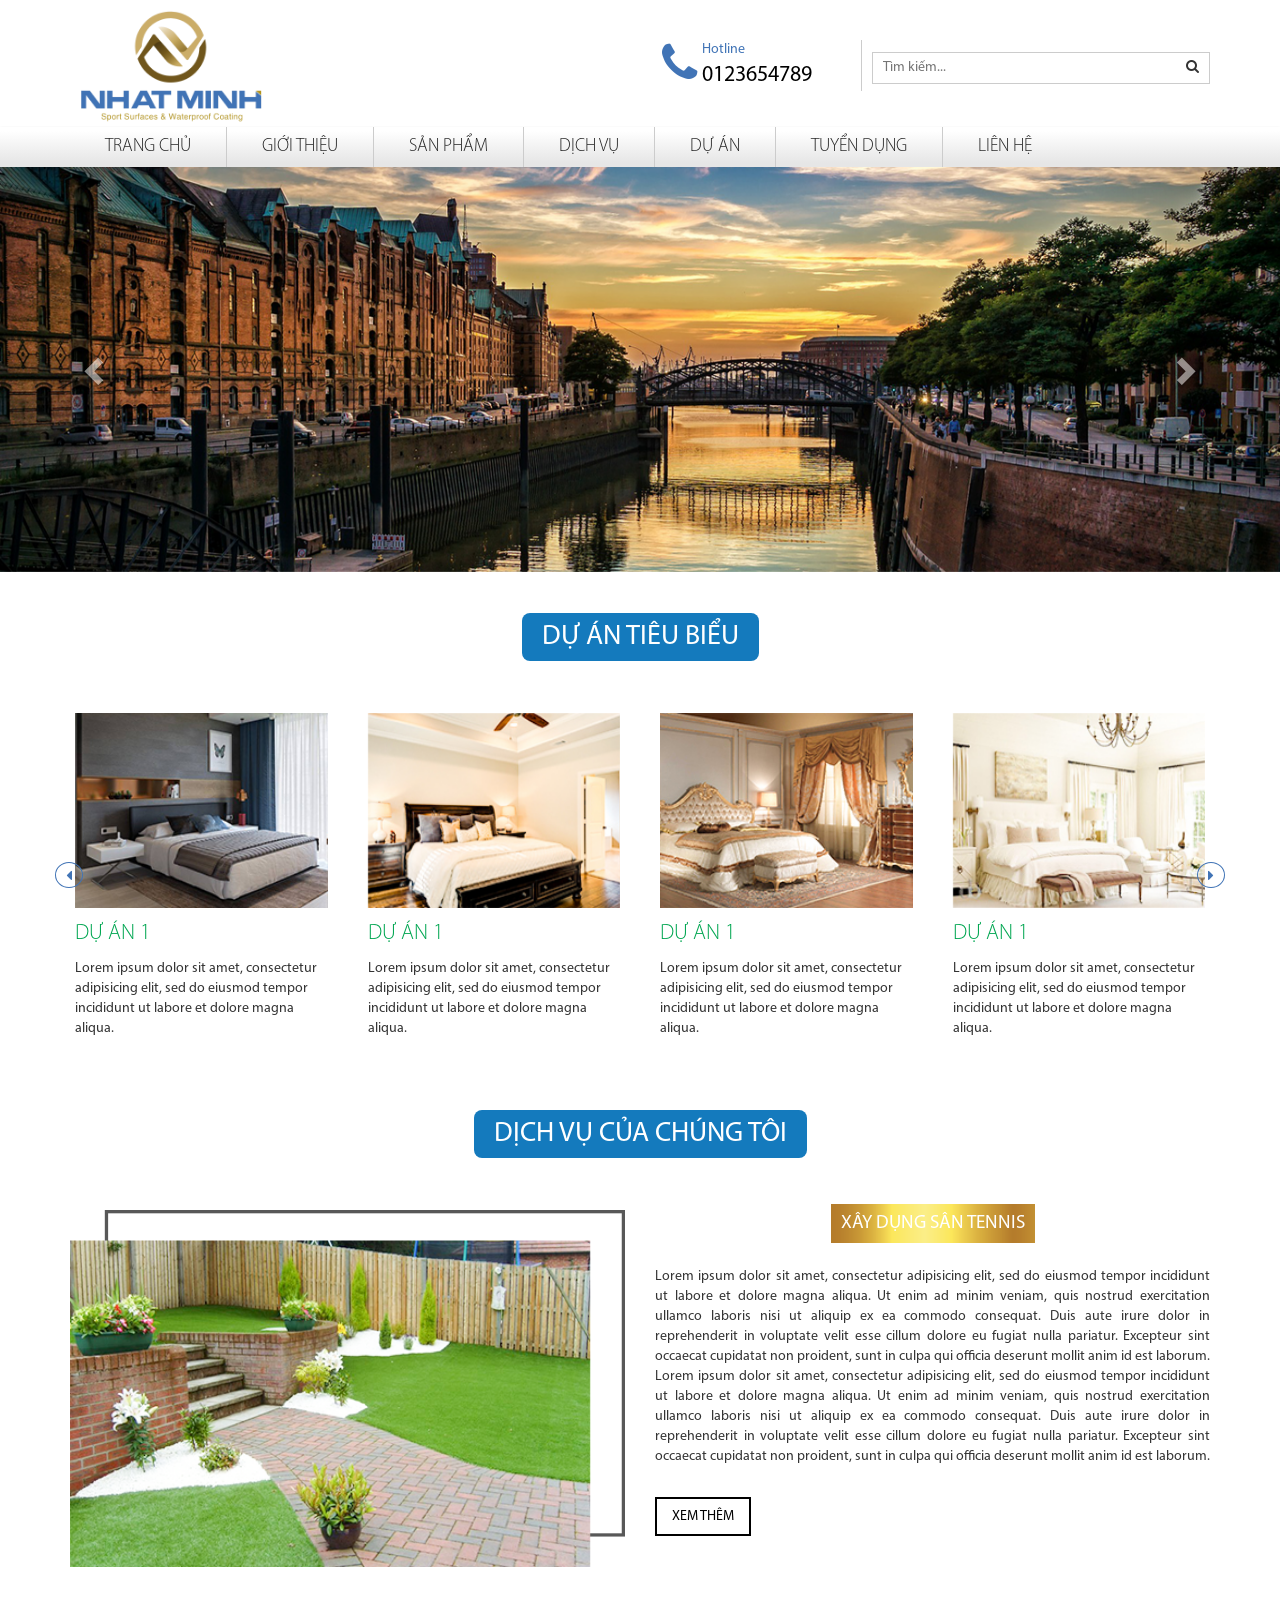
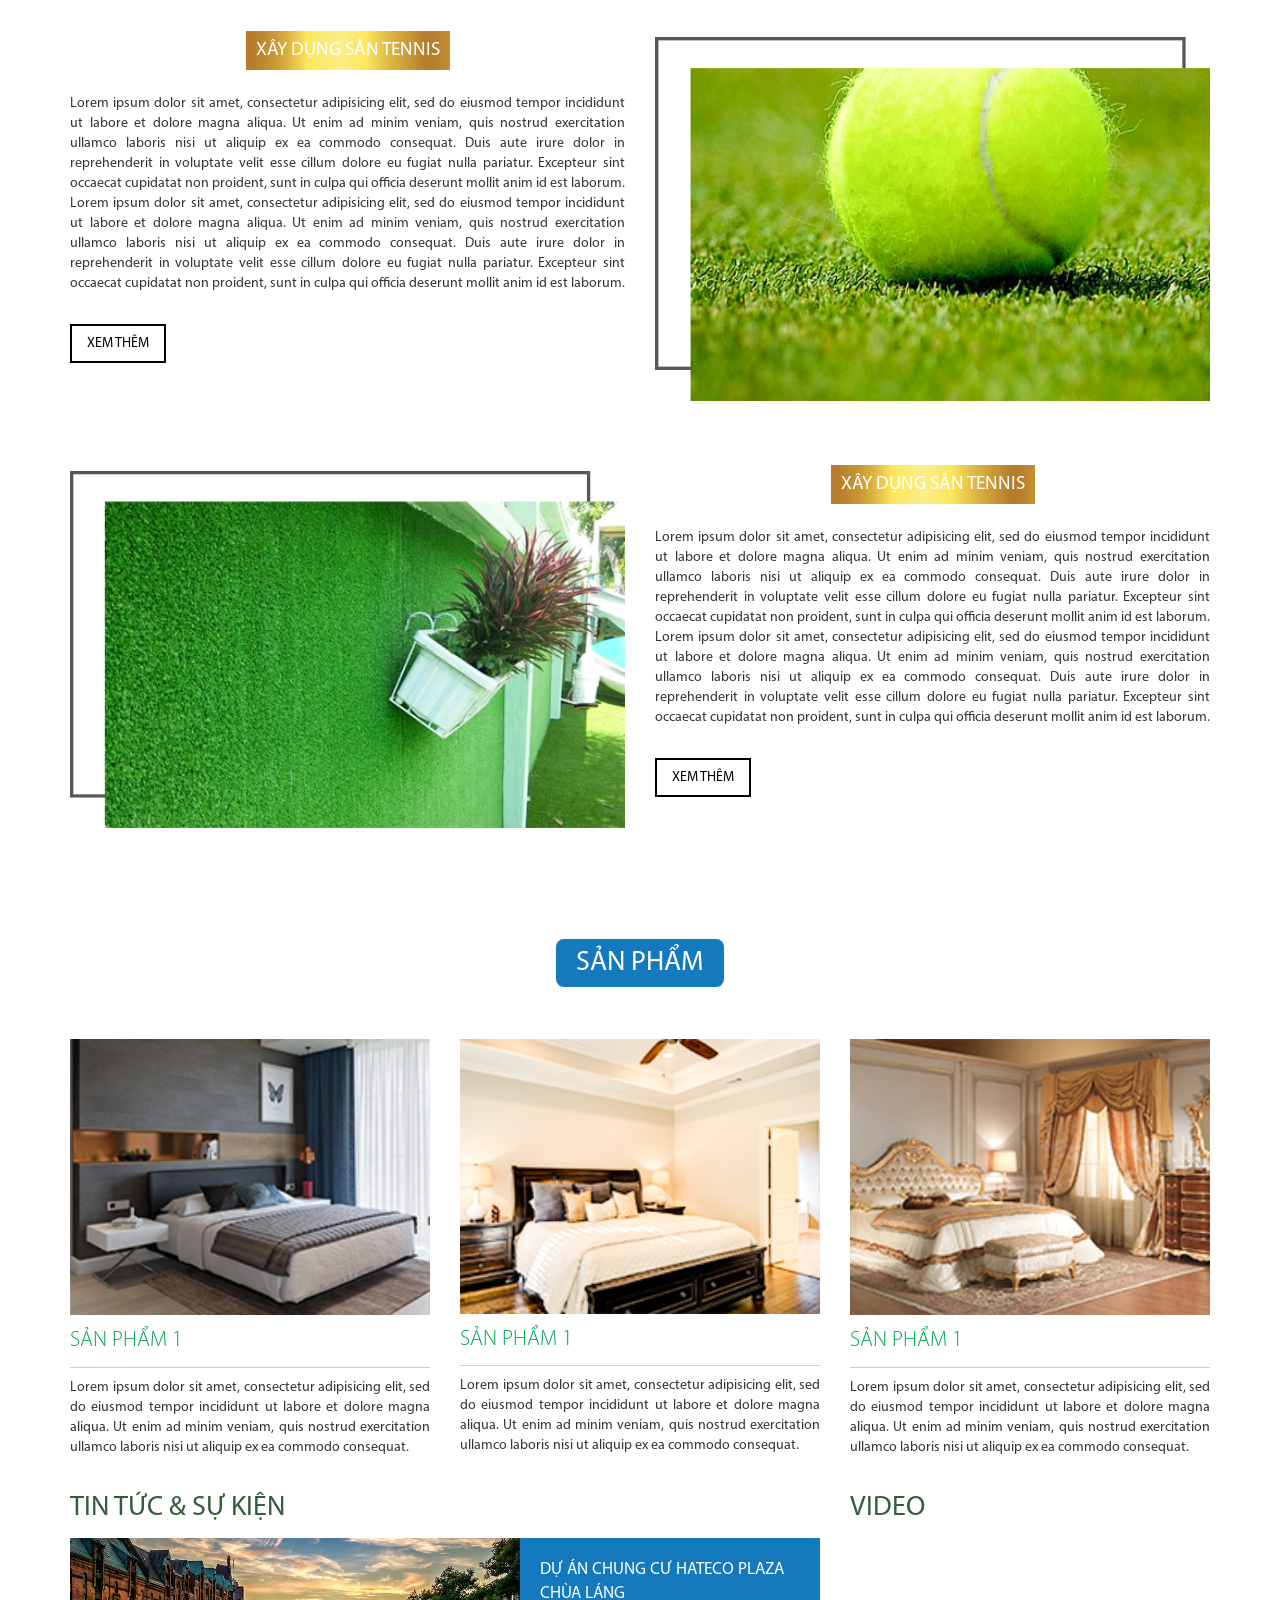
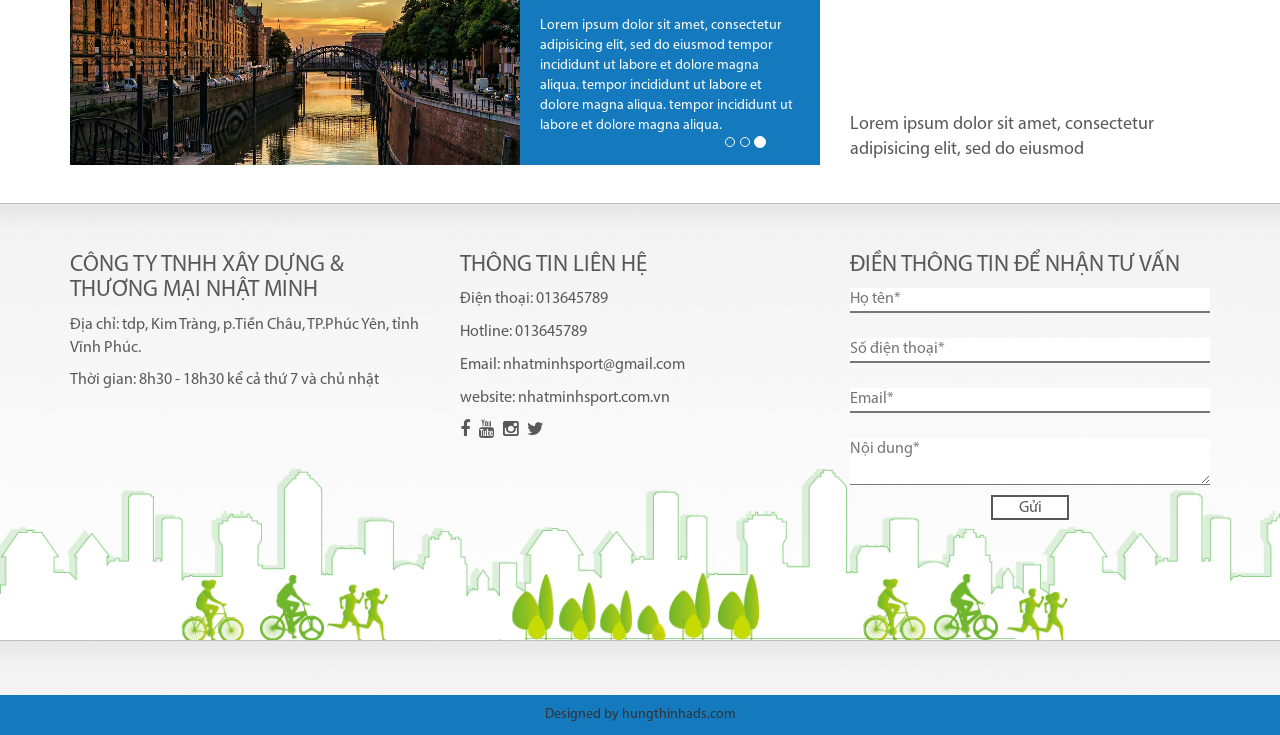
==== commit a9d8367e: "a" ====
--- a/index.html
+++ b/index.html
@@ -251,7 +251,7 @@
                     <div class="col-md-6">
                         <a href="" title=""><img src="images/dv1.png" alt=""></a>
                     </div>
-                    <div class="col-md-6">
+                    <div class="col-md-6 mt-20-mobile">
                         <p class="title-service"><a href="" title="">Xây dụng sân tennis</a></p>
                         <div class="des-serive">
                             Lorem ipsum dolor sit amet, consectetur adipisicing elit, sed do eiusmod
@@ -271,7 +271,7 @@
                     </div>
                 </div>
                 <div class="box-service">
-                    <div class="col-md-6">
+                    <div class="col-md-6 mt-20-mobile">
                         <p class="title-service"><a href="" title="">Xây dụng sân tennis</a></p>
                         <div class="des-serive">
                             Lorem ipsum dolor sit amet, consectetur adipisicing elit, sed do eiusmod
@@ -298,7 +298,7 @@
                     <div class="col-md-6">
                         <a href="" title=""><img src="images/dv3.png" alt=""></a>
                     </div>
-                    <div class="col-md-6">
+                    <div class="col-md-6 mt-20-mobile">
                         <p class="title-service"><a href="" title="">Xây dụng sân tennis</a></p>
                         <div class="des-serive">
                             Lorem ipsum dolor sit amet, consectetur adipisicing elit, sed do eiusmod
@@ -360,10 +360,10 @@
     <div class="box-content">
         <div class="container">
             <div class="row">
-                <div class="col-md-8">
+                <div class="col-md-8 col-xs-12">
                     <p class="title-video">Tin tức & sự kiện</p>
                     <div class="list-news-home">
-                        <div class="owl-carousel owl-theme owl-carousel-news">                        
+                        <!-- <div class="owl-carousel owl-theme owl-carousel-event">                        
                             <div class="item">
                                 <a href="" title=""><img src="images/duan1.jpg" alt="">
                                 </a>
@@ -374,10 +374,69 @@
                                 </div>
                             </div>
                             
-                        </div>
-                    </div>
-                </div>
-                <div class="col-md-4">
+                        </div> -->
+                        <div id="carousel-id2" class="carousel slide" data-ride="carousel">
+                            <ol class="carousel-indicators">
+                                <li data-target="#carousel-id2" data-slide-to="0" class=""></li>
+                                <li data-target="#carousel-id2" data-slide-to="1" class=""></li>
+                                <li data-target="#carousel-id2" data-slide-to="2" class="active"></li>
+                            </ol>
+                            <div class="carousel-inner">
+                                <div class="item">
+                                    <div class="left-news">
+                                        <img src="images/slider.png">
+                                    </div>
+                                    <div class="right-news">
+                                        <p class="name-news"><a href="" title="">Dự án chung cư HATECO Plaza chùa láng</a></p>
+                                        <div class="des-news">
+                                            Lorem ipsum dolor sit amet, consectetur adipisicing elit, sed do eiusmod
+                                            tempor incididunt ut labore et dolore magna aliqua.
+                                            tempor incididunt ut labore et dolore magna aliqua.
+
+                                            tempor incididunt ut labore et dolore magna aliqua.
+                                        </div>
+                                    </div>
+
+                                </div>
+                                <div class="item">
+                                    <div class="left-news">
+                                        <img src="images/slider.png">
+                                    </div>
+                                    <div class="right-news">
+                                        <p class="name-news"><a href="" title="">Dự án chung cư HATECO Plaza chùa láng</a></p>
+                                        <div class="des-news">
+                                            Lorem ipsum dolor sit amet, consectetur adipisicing elit, sed do eiusmod
+                                            tempor incididunt ut labore et dolore magna aliqua.
+                                            tempor incididunt ut labore et dolore magna aliqua.
+
+                                            tempor incididunt ut labore et dolore magna aliqua.
+                                        </div>
+                                    </div>
+
+                                </div>
+                                <div class="item active">
+                                    <div class="left-news">
+                                        <img src="images/slider.png">
+                                    </div>
+                                    <div class="right-news">
+                                        <p class="name-news"><a href="" title="">Dự án chung cư HATECO Plaza chùa láng</a></p>
+                                        <div class="des-news">
+                                            Lorem ipsum dolor sit amet, consectetur adipisicing elit, sed do eiusmod
+                                            tempor incididunt ut labore et dolore magna aliqua.
+                                            tempor incididunt ut labore et dolore magna aliqua.
+
+                                            tempor incididunt ut labore et dolore magna aliqua.
+                                        </div>
+                                    </div>
+
+                                </div>
+                            </div>
+                            <!-- <a class="left carousel-control" href="#carousel-id2" data-slide="prev"><span class="glyphicon glyphicon-chevron-left"></span></a>
+                            <a class="right carousel-control" href="#carousel-id2" data-slide="next"><span class="glyphicon glyphicon-chevron-right"></span></a> -->
+                        </div>
+                    </div>
+                </div>
+                <div class="col-md-4 col-xs-12">
                     <p class="title-video">Video</p>
                     <div class="box-video">
                         <iframe width="560" height="315" src="https://www.youtube.com/embed/58HH7pO6JAA" frameborder="0" allow="accelerometer; autoplay; encrypted-media; gyroscope; picture-in-picture" allowfullscreen></iframe>
@@ -387,6 +446,48 @@
             </div>
         </div>
     </div>
+    <footer>
+        <div class="container">
+            <div class="row">
+                <div class="col-md-4">
+                    <div class="logo-footer">
+                        <a href="images/logo.jpg" title=""></a>
+                    </div>
+                    <h3>công ty tnhh xây dựng & thương mại nhật minh</h3>
+                    <p>Địa chỉ: tdp, Kim Tràng, p.Tiền Châu, TP.Phúc Yên, tỉnh Vĩnh Phúc.</p>
+                    <p>Thời gian: 8h30 - 18h30 kể cả thứ 7 và chủ nhật</p>
+                </div>
+                <div class="col-md-4">
+                    <h3>Thông tin liên hệ</h3>
+                    <p>Điện thoại: 013645789</p>
+                    <p>Hotline: 013645789</p>
+                    <p>Email: nhatminhsport@gmail.com</p>
+                    <p>website: nhatminhsport.com.vn</p>
+                    <p class="social">
+                        <a href="" title=""><i class="fa fa-facebook"></i></a>
+                        <a href="" title=""><i class="fa fa-youtube"></i></a>
+                        <a href="" title=""><i class="fa fa-instagram"></i></a>
+                        <a href="" title=""><i class="fa fa-twitter"></i></a>
+                    </p>
+                </div>
+                <div class="col-md-4">
+                    <h3>Điền thông tin để nhận tư vấn</h3>
+                    <div class="form-contact">
+                        <form action="" method="post" accept-charset="utf-8">
+                            <p><input type="text" class="" placeholder="Họ tên*"></p>
+                            <p><input type="text" class="" placeholder="Số điện thoại*"></p>
+                            <p><input type="email" class="" placeholder="Email*"></p>
+                            <p><textarea name="content" placeholder="Nội dung*"></textarea></p>
+                            <p class="btn-submit"><button type="submit">Gửi</button></p>
+                        </form>
+                    </div>
+                </div>
+            </div>
+        </div>
+    </footer>
+    <div class="bottom-footer">
+        <p>Designed by hungthinhads.com</p>
+    </div>
 </body>
 
 </html>
--- a/css/style.css
+++ b/css/style.css
@@ -310,6 +310,9 @@
 .box-service-home{
     margin-top: 60px;
 }
+.box-service-home img{
+    width: 100%;
+}
 .des-serive{
     margin-top: 30px;
     text-align: justify;
@@ -348,4 +351,89 @@
 .list-news-home{
     width: 100%;
     float: left;
+}
+#carousel-id2 .left-news{
+    width: 60%;
+    float: left;
+}
+#carousel-id2 .left-news img{
+    width: 100%;
+    height: 227px;
+}
+#carousel-id2 .right-news{
+    width: 40%;
+    background: #147abd;
+    color: #fff;
+    float: left;
+    padding:20px;
+    height: 227px;
+}
+#carousel-id2 .name-news{
+    text-transform: uppercase;
+    font-size: 17px;
+}
+#carousel-id2 .name-news a{
+    color: #fff;
+}
+#carousel-id2 .carousel-indicators{
+    left: 90%;
+    bottom: 0px;
+}
+footer{
+    width:  100%;
+    float: left;
+    background: url('../images/bg_footer.png');
+    background-size: contain;
+    margin-top: 30px;
+}
+footer .row{
+    margin-top: 30px;
+    margin-bottom: 165px;
+}
+footer h3{
+    font-size: 23px;
+    text-transform: uppercase;
+    color: #585858;
+}
+footer p{
+    color: #585858;
+    font-size: 16px;
+}
+.social{
+    /*text-align: center;*/
+}
+.social a{
+    margin-right: 6px;
+    color: #585858;
+    
+    font-size: 18px;
+}
+.form-contact input{
+    width: 100%;
+    border-top:none;
+    border-left: none;
+    border-right: none;
+    margin-bottom: 15px;
+}
+.form-contact textarea{
+    width: 100%;
+    border-top:none;
+    border-left: none;
+    border-right: none;
+}
+.btn-submit{
+    text-align: center;
+}
+.btn-submit button{
+    width: 78px;
+    border:2px solid #585858;
+    background: #fff;
+    height: 25px;
+}
+.bottom-footer{
+    width: 100%;
+    float: left;
+    background: #147abd;
+    padding-top: 10px;
+    text-align: center;
 }
--- a/css/responsive.css
+++ b/css/responsive.css
@@ -8,13 +8,23 @@
 	.phone-number{
 		border-right: 0px;
 	}
-	
+	footer{
+		background-size: cover;
+	}
+	.slider{
+		margin-top: 20px;
+	}
+	.mt-20-mobile{
+		margin-top: 20px;
+	}
 }
 @media (min-width: 768px) {
 	
 }
 @media (min-width: 768px) and (max-width: 999px){
-	
+	footer{
+		background-size: cover;
+	}
 }
 @media (min-width: 1000px) {
 	
